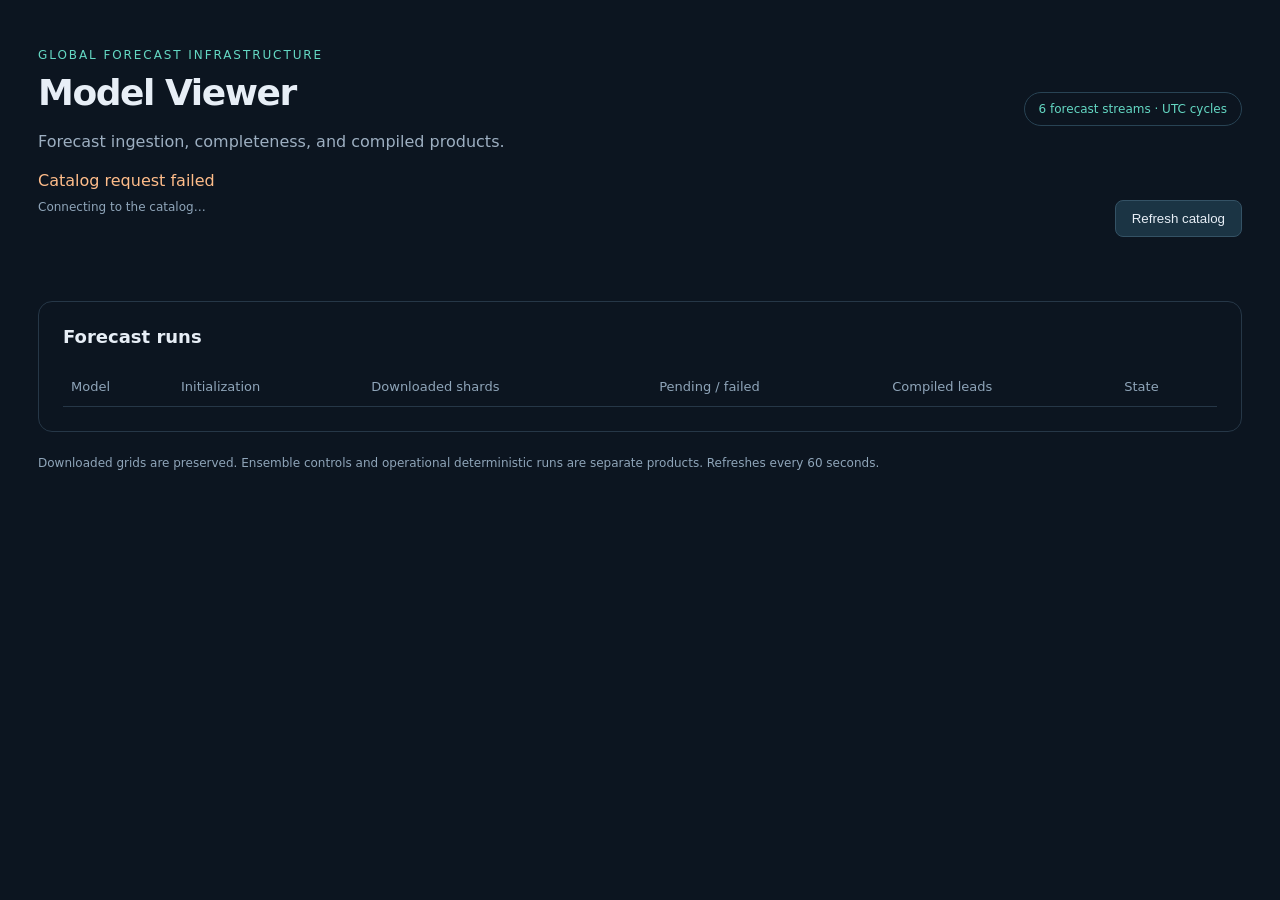
==== nwp_ingest/dashboard.html @ 67b6806b "Import forecast ingestion framework" ====
<!doctype html>
<html lang="en"><head><meta charset="utf-8"><meta name="viewport" content="width=device-width, initial-scale=1">
<title>Model Viewer · Data monitor</title><style>
:root{color-scheme:dark;font-family:system-ui,sans-serif;background:#0c1520;color:#e7eef6}*{box-sizing:border-box}body{margin:0}main{max-width:1260px;margin:0 auto;padding:48px 28px}header{display:flex;justify-content:space-between;align-items:center;gap:24px}.eyebrow{font-size:12px;letter-spacing:.16em;color:#64d8c3;text-transform:uppercase}h1{font-size:36px;font-weight:600;letter-spacing:-.04em;margin:10px 0}p{line-height:1.6;color:#9dafc1}.badge{border:1px solid #284354;border-radius:24px;padding:9px 14px;font-size:12px;color:#64d8c3}#cards{display:grid;grid-template-columns:repeat(3,1fr);gap:16px;margin:32px 0}.card{background:#12202f;border:1px solid #263747;padding:22px;border-radius:14px}.card h2{font-size:17px;margin:0 0 20px}.cycle{font-size:20px;margin-bottom:6px}.muted{color:#8fa5b9;font-size:12px}.track{background:#263747;height:5px;border-radius:4px;margin:20px 0 10px}.bar{background:#64d8c3;height:100%;border-radius:4px}.row{display:flex;justify-content:space-between;font-size:12px;margin-top:10px}.panel{border:1px solid #263747;border-radius:14px;padding:24px;overflow:auto}.panel h2{font-size:18px;margin:0 0 20px}table{width:100%;border-collapse:collapse;text-align:left;font-size:13px}th{color:#8fa5b9;font-weight:500}th,td{padding:12px 8px;border-bottom:1px solid #263747;white-space:nowrap}button{background:#1b3444;color:#e7eef6;border:1px solid #345265;border-radius:8px;padding:10px 16px;cursor:pointer}#error{color:#ffbd8a}footer{font-size:12px;margin-top:24px;color:#8fa5b9}code{color:#64d8c3}@media(max-width:900px){#cards{grid-template-columns:repeat(2,1fr)}}@media(max-width:560px){#cards{grid-template-columns:1fr}main{padding:28px 18px}header{align-items:start}h1{font-size:28px}.badge{display:none}}
</style></head><body><main><header><div><div class="eyebrow">Global forecast infrastructure</div><h1>Model Viewer</h1><p>Forecast ingestion, completeness, and compiled products.</p></div><div class="badge">6 forecast streams · UTC cycles</div></header>
<div id="error" role="status"></div><div class="row"><span id="updated" class="muted">Connecting to the catalog…</span><button id="refresh">Refresh catalog</button></div>
<section id="cards" aria-label="Model availability"></section><section class="panel"><h2>Forecast runs</h2><table><thead><tr><th>Model</th><th>Initialization</th><th>Downloaded shards</th><th>Pending / failed</th><th>Compiled leads</th><th>State</th></tr></thead><tbody id="runs"></tbody></table></section>
<footer>Downloaded grids are preserved. Ensemble controls and operational deterministic runs are separate products. Refreshes every 60 seconds.</footer></main>
<script>
const el=id=>document.getElementById(id);const node=(tag,text,cls)=>{let n=document.createElement(tag);n.textContent=text;if(cls)n.className=cls;return n};
async function refresh(){try{const r=await fetch('/api/catalog');if(!r.ok)throw Error('Catalog request failed');const d=await r.json();el('cards').replaceChildren();el('runs').replaceChildren();el('error').textContent='';el('updated').textContent=d.generated_at?'Catalog updated '+new Date(d.generated_at).toUTCString():d.message;
const errors=[...(d.last_sync?.discovery_errors||[]),...(d.last_sync?.processing_errors||[])];if(errors.length)el('error').textContent=errors.map(x=>(x.model||x.stage)+': '+x.error).join(' | ');
for(const m of d.models||[]){const latest=m.runs[0];const c=node('article','','card');c.append(node('h2',m.label),node('div',m.latest_started||'Awaiting first cycle','cycle'),node('div',(m.ensemble?'Ensemble':'Deterministic')+' · '+m.resolution.replace('p','.')+'° download grid','muted'));const track=node('div','','track');const bar=node('div','','bar');bar.style.width=(latest?100*latest.complete/latest.expected:0)+'%';track.append(bar);c.append(track,node('div',latest?latest.complete+' / '+latest.expected+' shards downloaded':'No forecasts downloaded','muted'),node('div','Latest complete: '+(m.latest_complete||'—'),'row'));el('cards').append(c);for(const run of m.runs){const tr=node('tr','');for(const value of [m.label,run.cycle,run.complete+' / '+run.expected,run.pending+' / '+run.failed,run.compiled_leads.length,run.status])tr.append(node('td',String(value)));el('runs').append(tr)}}
}catch(e){el('error').textContent=e.message}}el('refresh').onclick=refresh;refresh();setInterval(refresh,60000);
</script></body></html>
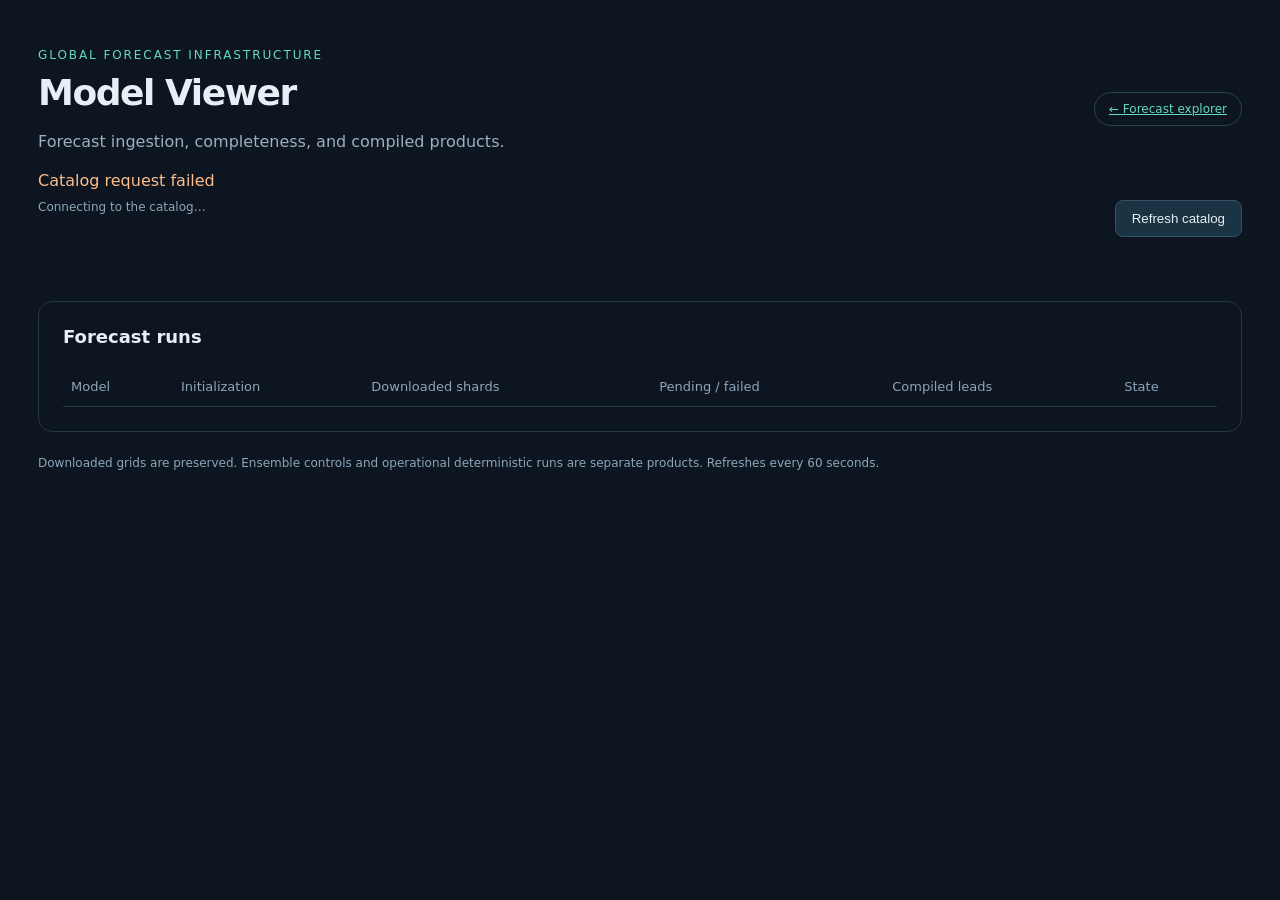
==== commit 94261c9c: "Add interactive forecast map and ensemble controls" ====
--- a/nwp_ingest/dashboard.html
+++ b/nwp_ingest/dashboard.html
@@ -2,7 +2,7 @@
 <html lang="en"><head><meta charset="utf-8"><meta name="viewport" content="width=device-width, initial-scale=1">
 <title>Model Viewer · Data monitor</title><style>
 :root{color-scheme:dark;font-family:system-ui,sans-serif;background:#0c1520;color:#e7eef6}*{box-sizing:border-box}body{margin:0}main{max-width:1260px;margin:0 auto;padding:48px 28px}header{display:flex;justify-content:space-between;align-items:center;gap:24px}.eyebrow{font-size:12px;letter-spacing:.16em;color:#64d8c3;text-transform:uppercase}h1{font-size:36px;font-weight:600;letter-spacing:-.04em;margin:10px 0}p{line-height:1.6;color:#9dafc1}.badge{border:1px solid #284354;border-radius:24px;padding:9px 14px;font-size:12px;color:#64d8c3}#cards{display:grid;grid-template-columns:repeat(3,1fr);gap:16px;margin:32px 0}.card{background:#12202f;border:1px solid #263747;padding:22px;border-radius:14px}.card h2{font-size:17px;margin:0 0 20px}.cycle{font-size:20px;margin-bottom:6px}.muted{color:#8fa5b9;font-size:12px}.track{background:#263747;height:5px;border-radius:4px;margin:20px 0 10px}.bar{background:#64d8c3;height:100%;border-radius:4px}.row{display:flex;justify-content:space-between;font-size:12px;margin-top:10px}.panel{border:1px solid #263747;border-radius:14px;padding:24px;overflow:auto}.panel h2{font-size:18px;margin:0 0 20px}table{width:100%;border-collapse:collapse;text-align:left;font-size:13px}th{color:#8fa5b9;font-weight:500}th,td{padding:12px 8px;border-bottom:1px solid #263747;white-space:nowrap}button{background:#1b3444;color:#e7eef6;border:1px solid #345265;border-radius:8px;padding:10px 16px;cursor:pointer}#error{color:#ffbd8a}footer{font-size:12px;margin-top:24px;color:#8fa5b9}code{color:#64d8c3}@media(max-width:900px){#cards{grid-template-columns:repeat(2,1fr)}}@media(max-width:560px){#cards{grid-template-columns:1fr}main{padding:28px 18px}header{align-items:start}h1{font-size:28px}.badge{display:none}}
-</style></head><body><main><header><div><div class="eyebrow">Global forecast infrastructure</div><h1>Model Viewer</h1><p>Forecast ingestion, completeness, and compiled products.</p></div><div class="badge">6 forecast streams · UTC cycles</div></header>
+</style></head><body><main><header><div><div class="eyebrow">Global forecast infrastructure</div><h1>Model Viewer</h1><p>Forecast ingestion, completeness, and compiled products.</p></div><a class="badge" href="/">← Forecast explorer</a></header>
 <div id="error" role="status"></div><div class="row"><span id="updated" class="muted">Connecting to the catalog…</span><button id="refresh">Refresh catalog</button></div>
 <section id="cards" aria-label="Model availability"></section><section class="panel"><h2>Forecast runs</h2><table><thead><tr><th>Model</th><th>Initialization</th><th>Downloaded shards</th><th>Pending / failed</th><th>Compiled leads</th><th>State</th></tr></thead><tbody id="runs"></tbody></table></section>
 <footer>Downloaded grids are preserved. Ensemble controls and operational deterministic runs are separate products. Refreshes every 60 seconds.</footer></main>
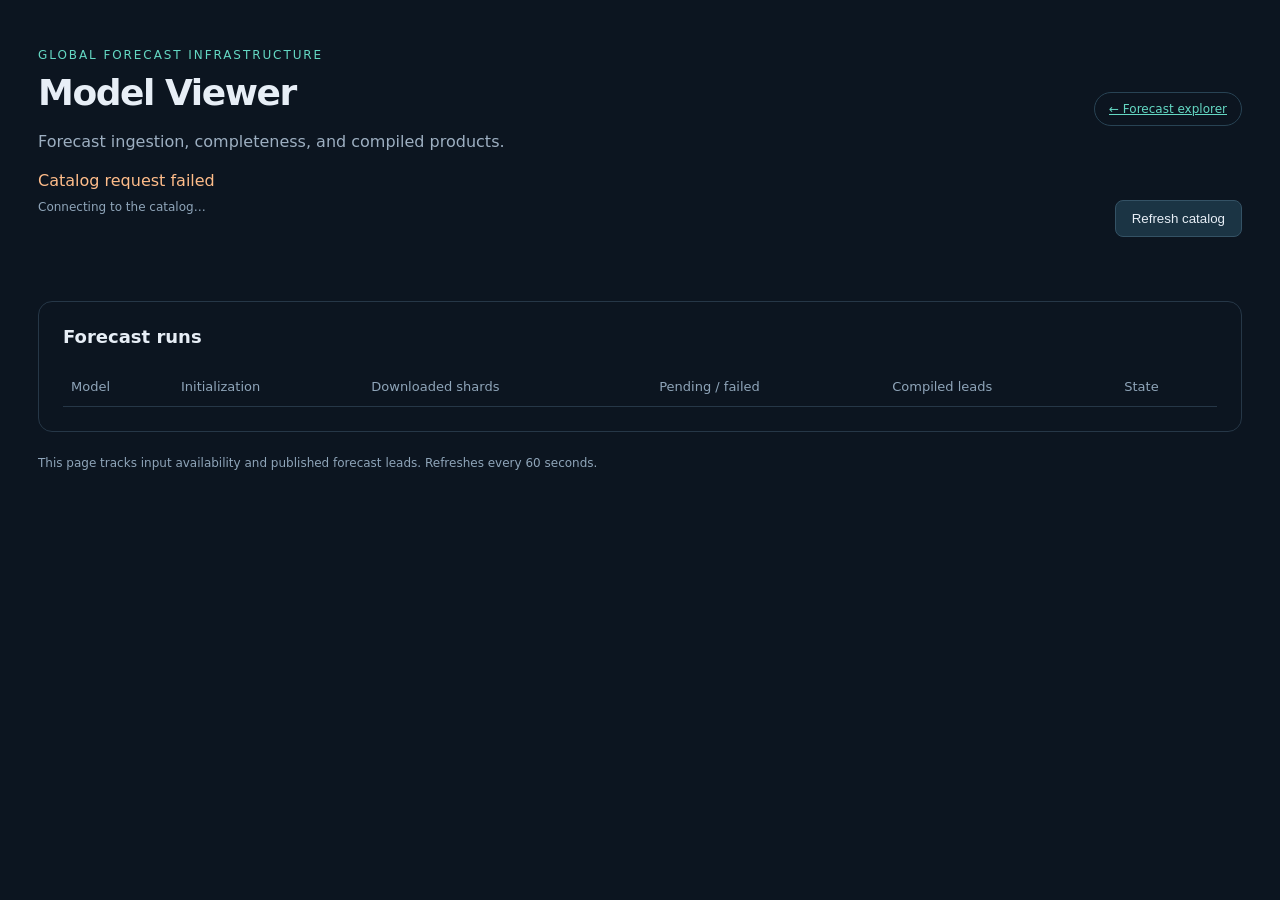
==== commit 0ac51c2b: "Extend forecasts to 240 hours and archive regional member winds" ====
--- a/nwp_ingest/dashboard.html
+++ b/nwp_ingest/dashboard.html
@@ -5,7 +5,7 @@
 </style></head><body><main><header><div><div class="eyebrow">Global forecast infrastructure</div><h1>Model Viewer</h1><p>Forecast ingestion, completeness, and compiled products.</p></div><a class="badge" href="/">← Forecast explorer</a></header>
 <div id="error" role="status"></div><div class="row"><span id="updated" class="muted">Connecting to the catalog…</span><button id="refresh">Refresh catalog</button></div>
 <section id="cards" aria-label="Model availability"></section><section class="panel"><h2>Forecast runs</h2><table><thead><tr><th>Model</th><th>Initialization</th><th>Downloaded shards</th><th>Pending / failed</th><th>Compiled leads</th><th>State</th></tr></thead><tbody id="runs"></tbody></table></section>
-<footer>Downloaded grids are preserved. Ensemble controls and operational deterministic runs are separate products. Refreshes every 60 seconds.</footer></main>
+<footer>This page tracks input availability and published forecast leads. Refreshes every 60 seconds.</footer></main>
 <script>
 const el=id=>document.getElementById(id);const node=(tag,text,cls)=>{let n=document.createElement(tag);n.textContent=text;if(cls)n.className=cls;return n};
 async function refresh(){try{const r=await fetch('/api/catalog');if(!r.ok)throw Error('Catalog request failed');const d=await r.json();el('cards').replaceChildren();el('runs').replaceChildren();el('error').textContent='';el('updated').textContent=d.generated_at?'Catalog updated '+new Date(d.generated_at).toUTCString():d.message;
